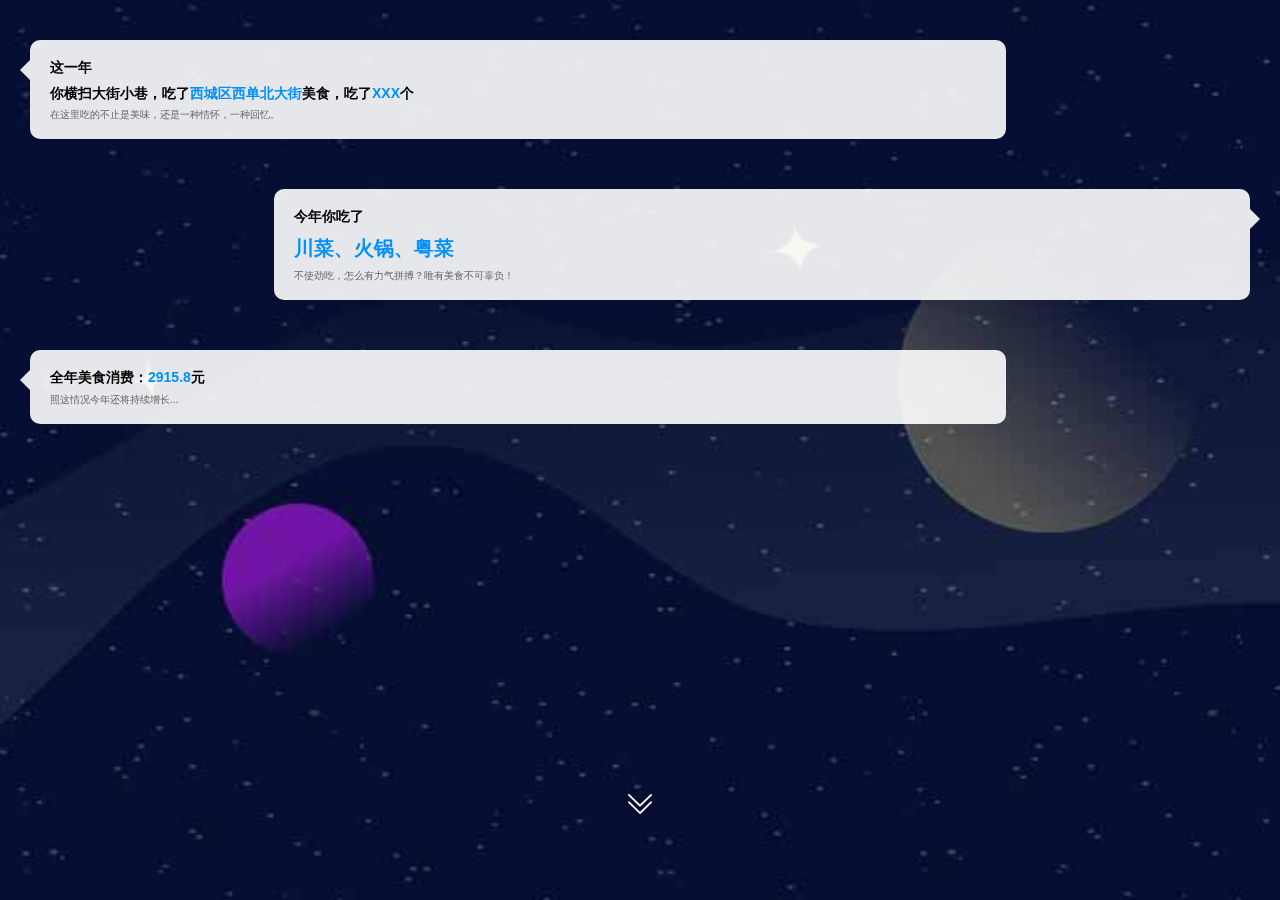
==== bill（20180208）/page.html @ b1ad032d "1" ====
<!DOCTYPE html>
<html lang="en">
<head>
	<meta charset="utf-8">
	<meta http-equiv="X-UA-Compatible" content="IE=edge">
	<meta name="viewport" content="width=device-width, initial-scale=1.0, maximum-scale=1.0, minimum-scale=1.0, user-scalable=no, minimal-ui">
	<meta name="apple-mobile-web-app-capable" content="yes">
	<meta name="apple-touch-fullscreen" content="yes">
	<meta name="apple-mobile-web-app-status-bar-style" content="black">
	<meta name="format-detection" content="telephone=no">
	<meta name="x5-fullscreen" content="true">
	<meta name="full-screen" content="yes">
	<meta name="imagemode" content="force">
	<title>内页</title>
	<link rel="stylesheet" href="css/global.css?20180208">
	<link rel="stylesheet" href="css/swiper/swiper-4.1.0.min.css">
	<link rel="stylesheet" href="css/swiper/animate.min.css">
	<style>
		html, body {
	      position: relative;
	      height: 100%;
	    }
	    .swiper-container {
	      width: 100%;
	      height: 100%;
	    }
	    .swiper-slide {
		  overflow: auto;
	    }
	</style>
</head>
<body>
	<div class="swiper-container">
		<div class="swiper-wrapper">
			<!--账单 start-->
			<div class="swiper-slide">
				<div class="container">
					<div class="pageBox ani" swiper-animate-effect="bounceInDown">
						<div class="pageBox-title">这一年</div>
						<div class="pageBox-content">你横扫大街小巷，吃了<strong>西城区西单北大街</strong>美食，吃了<strong>XXX</strong>个</div>
						<div class="pageBox-foot">在这里吃的不止是美味，还是一种情怀，一种回忆。</div>
					</div>
					<div class="pageBox ani" swiper-animate-effect="bounceInDown" swiper-animate-delay="0.3s">
						<div class="pageBox-title">今年你吃了</div>
						<div class="pageBox-content"><h5>川菜、火锅、粤菜</h5></div>
						<div class="pageBox-foot">不使劲吃，怎么有力气拼搏？唯有美食不可辜负！</div>
					</div>
					<div class="pageBox ani" swiper-animate-effect="bounceInDown" swiper-animate-delay="0.6s">
						<div class="pageBox-content">全年美食消费：<strong>2915.8</strong>元</div>
						<div class="pageBox-foot">照这情况今年还将持续增长...</div>
					</div>
					<div class="page-icon"><img src="img/page-icon.png" alt=""></div>
				</div>
			</div>
			<!--账单 end-->

			<!--使用优惠券 start-->
			<div class="swiper-slide">
				<div class="container pb5">
					<div class="page-title ani" swiper-animate-effect="bounceInUp">111这一年你使用的优惠券</div>
					<div class="page-bg ani" swiper-animate-effect="bounceInUp" swiper-animate-delay="0.1s">
						<div class="page-bg-img"><img src="img/list/img-01.png" alt=""></div>
						<div class="page-bg-name">西点</div>
						<div class="page-bg-box">使用优惠券<br>消费<strong>29</strong>张</div>
					</div>
					<div class="page-bg bg-02 size4 ani" swiper-animate-effect="bounceInUp" swiper-animate-delay="0.2s">
						<div class="page-bg-img"><img src="img/list/img-02.png" alt=""></div>
						<div class="page-bg-name">意面披萨</div>
						<div class="page-bg-box">使用优惠券<br>消费<strong>159</strong>张</div>
					</div>
					<div class="page-bg bg-03 size4 ani" swiper-animate-effect="bounceInUp" swiper-animate-delay="0.3s">
						<div class="page-bg-img"><img src="img/list/img-03.png" alt=""></div>
						<div class="page-bg-name">咖啡简餐</div>
						<div class="page-bg-box">使用优惠券<br>消费<strong>1519</strong>张</div>
					</div>
					<div class="page-bg bg-04 size4 ani" swiper-animate-effect="bounceInUp" swiper-animate-delay="0.4s">
						<div class="page-bg-img"><img src="img/list/img-04.png" alt=""></div>
						<div class="page-bg-name">融合菜</div>
						<div class="page-bg-box">使用优惠券<br>消费<strong>159</strong>张</div>
					</div>
					<div class="page-bg bg-05 size4 ani" swiper-animate-effect="bounceInUp" swiper-animate-delay="0.5s">
						<div class="page-bg-img"><img src="img/list/img-05.png" alt=""></div>
						<div class="page-bg-name">新疆菜</div>
						<div class="page-bg-box">使用优惠券<br>消费<strong>94</strong>张</div>
					</div>
					<div class="page-bg bg-06 ani" swiper-animate-effect="bounceInUp" swiper-animate-delay="0.6s">
						<div class="page-bg-img"><img src="img/list/img-06.png" alt=""></div>
						<div class="page-bg-name">日料</div>
						<div class="page-bg-box">使用优惠券<br>消费<strong>94</strong>张</div>
					</div>
					<div class="page-bg bg-07 ani" swiper-animate-effect="bounceInUp" swiper-animate-delay="0.7s">
						<div class="page-bg-img"><img src="img/list/img-07.png" alt=""></div>
						<div class="page-bg-name">北京菜</div>
						<div class="page-bg-box">使用优惠券<br>消费<strong>294</strong>张</div>
					</div>
					<div class="page-bg bg-08 ani" swiper-animate-effect="bounceInUp" swiper-animate-delay="0.8s">
						<div class="page-bg-img"><img src="img/list/img-08.png" alt=""></div>
						<div class="page-bg-name">商超</div>
						<div class="page-bg-box">使用优惠券<br>消费<strong>294</strong>张</div>
					</div>
					<div class="page-bg bg-09 ani" swiper-animate-effect="bounceInUp" swiper-animate-delay="0.9s">
						<div class="page-bg-img"><img src="img/list/img-09.png" alt=""></div>
						<div class="page-bg-name">服饰</div>
						<div class="page-bg-box">使用优惠券<br>消费<strong>94</strong>张</div>
					</div>
					<div class="page-bg bg-10 ani" swiper-animate-effect="bounceInUp" swiper-animate-delay="1s">
						<div class="page-bg-img"><img src="img/list/img-10.png" alt=""></div>
						<div class="page-bg-name">火锅</div>
						<div class="page-bg-box">使用优惠券<br>消费<strong>94</strong>张</div>
					</div>
					<div class="page-icon"><a href="page-03.html"><img src="img/page-icon.png" alt=""></a></div>
				</div>
			</div>
			<!--使用优惠券 end-->
			
			<!--图表 start-->
			<div class="swiper-slide">
				<div class="container">
					<div class="page-title ani" swiper-animate-effect="fadeInLeft">时间分布</div>
					<div class="page-time ani" swiper-animate-effect="fadeInRight" swiper-animate-delay="0.3s"></div>
					<div class="page-pointer ani" swiper-animate-effect="fadeInLeft" swiper-animate-delay="0.6s" >
						<div class="page-pointer-title">地区分布</div>
						<div class="page-pointer-map"></div>
						<div class="page-pointer-box">
							<ul>
								<li>北京市西城区西单北大街133号太运广场7层：<strong>2579</strong> 张</li>
								<li>朝阳区三丰北里2号悠唐购物中心5层：<strong>124</strong> 张</li>
								<li>北京市东城区新中街甲3号蜂巢剧场B1层：<strong>1429</strong> 张</li>
							</ul>
						</div>
					</div>
					<div class="page-icon"><a href="page-04.html"><img src="img/page-icon.png" alt=""></a></div>
				</div>
			</div>
			<!--图表 end-->
			
			<!--全年消费账单 start-->
			<div class="swiper-slide">
				<div class="container">
					<div class="page-title ani" swiper-animate-effect="fadeInUp"><span><a href="#" class="btn-zd">查看账单</a></span></div>
					<div class="page-box ani">
						<div class="page-box-title ani" swiper-animate-effect="fadeInUp" swiper-animate-delay="0.3s">全年消费账单</div>
						<div class="page-box-xx ani" swiper-animate-effect="fadeInUp" swiper-animate-delay="0.6s">
							<ul>
								<li>使用优惠券：<strong>2584</strong> 张</li>
								<li>优惠券额度：<strong>1024</strong> 张</li>
							</ul>
							<p>荣获平台奖项：</p>
							<dl>
								<dd><img src="img/img-01.png" alt=""></dd>
								<dt>全网你最美</dt>
								<dd>您已打败全国35%的食客</dd>
							</dl>
							<h5>吃货脚印</h5>
							<ol>
								<li><img src="img/logo/logo-01.jpg" alt=""></li>
								<li><img src="img/logo/logo-02.jpg" alt=""></li>
								<li><img src="img/logo/logo-03.jpg" alt=""></li>
								<li><img src="img/logo/logo-04.jpg" alt=""></li>
								<li><img src="img/logo/logo-05.jpg" alt=""></li>
								<li><img src="img/logo/logo-06.jpg" alt=""></li>
							</ol>
						</div>
					</div>
					<div class="page-icon"><a href="page-04.html"><img src="img/page-icon.png" alt=""></a></div>
				</div>
			</div>
			<!--全年消费账单 end-->
			
			<!--开启宝箱 start-->
			<div class="swiper-slide">
				<div class="container">
					<div class="page-title ani" swiper-animate-effect="fadeInUp"><span><a href="#"><img src="img/icon-fx.png" alt=""></a></span></div>
					<div class="page-box">
						<div class="page-box-title ani" swiper-animate-effect="fadeInUp" swiper-animate-delay="0.3s">全年消费账单</div>
						<div class="page-box-xx ani" swiper-animate-effect="fadeInUp" swiper-animate-delay="0.6s">
							<ul>
								<li>使用优惠券：<strong>2584</strong> 张</li>
								<li>优惠券额度：<strong>1024</strong> 张</li>
							</ul>
							<p>荣获平台奖项：</p>
							<dl>
								<dd><img src="img/img-02.png" alt=""></dd>
								<dt>美食家</dt>
								<dd>您已打败全国35%的食客</dd>
							</dl>
							<h5>吃货脚印</h5>
							<ol>
								<li><img src="img/logo/logo-01.jpg" alt=""></li>
								<li><img src="img/logo/logo-02.jpg" alt=""></li>
								<li><img src="img/logo/logo-03.jpg" alt=""></li>
								<li><img src="img/logo/logo-04.jpg" alt=""></li>
								<li><img src="img/logo/logo-05.jpg" alt=""></li>
								<li><img src="img/logo/logo-06.jpg" alt=""></li>
							</ol>
						</div>
					</div>
					<div class="page-icon"><a href="#" id="bx-kai">开启年终宝箱<br><img src="img/page-icon.png" alt=""></a></div>
				</div>
			</div>
			<!--开启宝箱 end-->
		</div>

		<!--动画-->
			<!--灰色背景 start-->
			<div class="an-bg none"></div>
			<!--灰色背景 end-->

			<!--宝箱 start-->
			<div class="an-cd none"><img src="img/animate/bg.png" alt=""></div>
			<div class="an-bx none"><a href="#" id="bx"><img src="img/animate/box-01.png" alt=""></a></div>
			<!--宝箱 end-->
		
			<!--开启宝箱 start-->
			<div class="an-red-icon anmited-sf none"><img src="img/animate/bg-01.png" alt=""></div>
			<div class="an-red-bx none"><img src="img/animate/box-02.png" alt=""></div>
			<div class="an-red anmited-sf none">
				<h5>恭喜你</h5>
				<dl>
					<dt>优惠券</dt>
					<dd><strong>20</strong>元</dd>
					<dd><a href="#">点击领取</a></dd>
				</dl>
				<p class="flash animated infinite"><img src="img/animate/stars.png" alt=""></p>
			</div>
			<!--开启宝箱 end-->
		<!--动画 end-->
	</div>
	
	<script src="js/jquery.min.js"></script>
	<script src="js/swiper/swiper-4.1.0.min.js"></script>
	<script src="js/swiper/swiper.animate1.0.3.min.js"></script>
	 <!-- Initialize Swiper -->
	 <!--图表-->
	<script src="js/highcharts/highcharts.js"></script>
	<script src="js/highcharts/exporting.js"></script>
	<script src="js/highcharts/highcharts-zh_CN.js"></script>
	<!--图表end -->
	<script>
		$(function () {
			// 时间分布
			var timeData = [49.9, 71.5, 106.4, 129.2, 144.0, 176.0, 135.6, 148.5, 216.4, 194.1, 95.6, 54.4];
			$('.page-time').highcharts({
			    chart: {
			        type: 'column',
			        backgroundColor: null,
	            	plotBorderWidth: "0"
			    },
			    title: {
			        text: null,
			        textStyle: {
			            color: '#f00',
			            fontSize: 16,
			        }
			    },
			    xAxis: {
			        categories: [
			            '1月',
			            '2月',
			            '3月',
			            '4月',
			            '5月',
			            '6月',
			            '7月',
			            '8月',
			            '9月',
			            '10月',
			            '11月',
			            '12月'
			        ],
			        crosshair: true,
			        labels: {
                        style: {
                            color: '#fff'
                        }
                    }
			    },
			    yAxis: {  
					title: null,  
					labels:{  
						enabled:false   //去掉文字信息
					}, 
					min: 0,
		            stackLabels: {
		                enabled: true,
		                style: {
		                    color: "#fff"
		                }
		            },
		            gridLineColor: "rgba(255,255,255,.3)", //设置边框线
				}, 
				//去掉筛选
				legend: {
	                enabled: false
	            }, 
			    // 去水印
			    credits: {
			    	enabled: false
			    },
			    // 去右上角打印
			    exporting: {  
		            enabled: false  
				},
			    plotOptions: {
			    	allowPointSelect: false,
		            column: {
		                stacking: 'normal' // 显示文字在图表顶部
		            },
		            series: {
		                marker: {
		                    enabled: false
		                }
		            }
		        },
			    series: [{
			        name: ' ',
			        data: timeData, //展示数据
			        color: {
			        	linearGradient: [0, 0, 500, 500],
		                stops: [
		                    [0, 'rgba(0, 242, 254, .8)'],
		                    [1, 'rgba(79, 172, 254, .8)']
		                ]
			        },
			        borderWidth: "0"
			    }],
			});

			// 饼图
			var mapData = [['朝阳区',67],['西城区',21],['东城区',12]]
			$('.page-pointer-map').highcharts({
				colors: ['#00a0e9', '#80c269', '#f19149', '#f7a35c', '#8085e9', '#f15c80', '#e4d354', '#2b908f', '#f45b5b', '#91e8e1'],
		        chart: {
		            plotBackgroundColor: null,
		            plotBorderWidth: null,
		            plotShadow: false,
		            backgroundColor: null
		        },
		        title: {
		            text: null
		        },
		        tooltip: {
		            headerFormat: '{series.name}<br>',
		            pointFormat: '{point.name}: <b>{point.percentage:.1f}%</b>'
		        },
		        plotOptions: {
		            pie: {
		                allowPointSelect: true,
		                cursor: 'pointer',
		                dataLabels: {
		                    enabled: true,
		                    distance: 5, //调整文字间距
		                    format: '<b>{point.name}</b>: {point.percentage:.1f} %',
		                    style: {
		                        color: "#666"
		                    }
		                }
		            }
		        },
		        series: [{
		            type: 'pie',
		            name: '  ',
		            data: mapData
		        }],
		        //去掉筛选
				legend: {
	                enabled: false
	            }, 
			    // 去水印
			    credits: {
			    	enabled: false
			    },
			    // 去右上角打印
			    exporting: {  
		            enabled: false  
				},
		    });

			/*-------宝箱动画-------*/
		    

			//点击宝箱
			$("#bx").click(function(){
				$(this).parent().hide();
				$(".an-red-bx").show().addClass("animated bounceInUp");
				setTimeout(function(){
					$(".anmited-sf").show().addClass("animate-red");
				},1000)
			})
			/*-------宝箱动画 end-------*/
		});
		var flag = false,
			num = 0;
		/*--------swiper-------*/
		var swiper = new Swiper('.swiper-container', {
			direction: 'vertical',
			pagination: {
				el: '.swiper-pagination',
				clickable: true,
			},
			autoHeight: true,
			on: {
				init: function(){
					swiperAnimateCache(this); //隐藏动画元素 
					swiperAnimate(this); //初始化完成开始动画
				}, 
				slideChangeTransitionEnd: function(){ 
					swiperAnimate(this); //每个slide切换结束时也运行当前slide动画
					console.log(this.activeIndex);//切换结束时，告诉我现在是第几个slide
				},
				touchMove: function(event){
					//你的事件
					if(this.activeIndex == 4 && num == 0){
						flag = true;
						num = 1;
					}
					if (flag == true && num == 1) {
						//开启宝箱
						var box = $(".an-bg,.an-cd,.an-bx");
						box.show();
						$(".an-cd").addClass("animated bounceIn");
						$(".an-bx").addClass("animated bounceInUp");
						flag = false;
						num = 2;
						swiper.detachEvents();
					}
			    },
			},
		});
		/*--------swiper-------*/

		/*-------swiper出滚动条-------*/
		var startScroll, touchStart, touchCurrent;
		swiper.slides.on('touchstart', function (e) {
			startScroll = this.scrollTop;
			touchStart = e.targetTouches[0].pageY;
		}, true);
		swiper.slides.on('touchmove', function (e) {
			touchCurrent = e.targetTouches[0].pageY;
			var touchesDiff = touchCurrent - touchStart;
			var slide = this;
			var onlyScrolling =
			( slide.scrollHeight > slide.offsetHeight ) && //allow only when slide is scrollable
				(
				( touchesDiff < 0 && startScroll === 0 ) || //start from top edge to scroll bottom
				( touchesDiff > 0 && startScroll === ( slide.scrollHeight - slide.offsetHeight ) ) || //start from bottom edge to scroll top
				( startScroll > 0 && startScroll < ( slide.scrollHeight - slide.offsetHeight ) ) //start from the middle
			);
			if (onlyScrolling) {
				e.stopPropagation();
			}
		}, true);
		/*-------swiper出滚动条-------*/
	</script>
	<script>
    
  </script>
</body>
</html>
---- bill（20180208）/css/global.css ----
@charset "UTF-8";
/*默认链接样式*/
.mr0 {
  margin: 0 !important; }

.mb15 {
  margin-bottom: 15px; }

.pt15 {
  padding-top: 15px; }

.pad25 {
  padding: 25px; }

.ptl23 {
  padding: 20px 30px; }

.red {
  color: #f00 !important; }

.text-right {
  text-align: right; }

.text-center {
  text-align: center; }

.text-over {
  overflow: hidden;
  text-overflow: ellipsis;
  white-space: nowrap; }

/*右侧内容宽度 start*/
/* 重设样式 */
html {
  font-size: 20px;
  position: relative;
  min-height: 100%; }

body {
  font-size: 100%;
  font-family: "Microsoft YaHei", Verdana, Simsun, Helvetica, Arial, sans-serif;
  color: #666;
  margin: 0 auto;
  background: #eee;
  line-height: 1.82857143;
  overflow-x: hidden;
  background: url(../img/bg-1.jpg) no-repeat;
  background-size: cover;
  position: relative;
  min-height: 100%; }

* {
  padding: 0;
  margin: 0;
  box-sizing: border-box;
  -moz-box-sizing: border-box;
  -webkit-box-sizing: border-box; }

fieldset, img {
  border: 0; }

table {
  border-collapse: collapse;
  border-spacing: 0; }

ul, ol {
  list-style: none; }

h1, h2, h3, h4, h5, h6 {
  font-size: 100%;
  font-weight: normal; }

img {
  vertical-align: top;
  border: 0; }

a, input, button {
  font-family: "Microsoft YaHei", Verdana, Simsun, Helvetica, Arial, sans-serif;
  hide-focus: expression(this.hideFocus=true);
  /* for ie 5+ */
  outline: none;
  /* for firefox 1.5 +去掉链接点击的虚线框 */ }

em {
  font-style: normal; }

select:not(:-internal-list-box) {
  overflow: visible !important; }

label {
  line-height: 39px; }

input:disabled {
  background-color: #f1f1f1; }

input[readonly='readonly'] {
  background-color: #f1f1f1; }

button[disabled='disabled'] {
  cursor: auto !important; }

.btn {
  opacity: 1;
  transition: .5s;
  -o-transition: .5s;
  -moz-transition: .5s;
  -webkit-transition: .5s; }
  .btn:hover {
    opacity: .8; }

.btn {
  width: 100%;
  border-radius: 5px;
  display: inline-block;
  height: 2rem;
  margin-bottom: 0;
  font-weight: normal;
  line-height: 1.42857143;
  text-align: center;
  white-space: nowrap;
  vertical-align: middle;
  -ms-touch-action: manipulation;
  touch-action: manipulation;
  cursor: pointer;
  -webkit-user-select: none;
  -moz-user-select: none;
  -ms-user-select: none;
  user-select: none;
  background: #e0e0e0;
  border: 1px solid transparent;
  border-radius: 3px;
  color: #666; }

.btn:hover {
  color: #666; }

.btn-style {
  background: #3ad0c3;
  color: #fff !important; }
  .btn-style:hover {
    color: #fff; }

input {
  border: none; }

/*-------登录-------start*/
.container {
  position: relative;
  padding: 0 1.5rem;
  min-height: 95%; }
  .container.pb5 {
    padding-bottom: 5rem; }

.login-bg {
  width: 10rem;
  height: 8rem;
  background: url(../img/text-01.png) no-repeat;
  float: right;
  background-size: 100% auto;
  margin: 3rem 1rem .5rem 0; }

.login-box {
  width: 100%;
  background: rgba(255, 255, 255, 0.85);
  float: left;
  padding: 1rem;
  border-radius: 10px; }
  .login-box div {
    width: 100%;
    float: left;
    margin-bottom: 20px; }
  .login-box .login-title {
    color: #000;
    text-align: center;
    font-size: 1rem;
    font-weight: bold; }
  .login-box .login-message dl dt {
    width: 50%;
    float: left; }
  .login-box .login-message dl dd {
    width: 45%;
    float: right; }

.form-input {
  width: 100%;
  height: 2rem;
  line-height: 2rem;
  border: 1px solid #ccc;
  border-radius: 5px;
  padding: .25rem;
  background: none; }
  .form-input.bg {
    background: url(../img/phone.png) no-repeat 0.75rem center;
    background-size: auto 1rem;
    padding: 0 1rem 0 2rem; }

.message-btn {
  width: 100%;
  height: 2rem;
  background: #83889f;
  border: none;
  border-radius: 5px;
  color: #fff; }

.message-btn[disabled=disabled] {
  background: #ccc; }

/*-------登录-------end*/
/*-------开启账单-------end*/
.index-title {
  text-align: center; }
  .index-title h5 {
    margin: 5.375rem 0 4.5rem 0; }
    .index-title h5 img {
      width: 4.825rem; }
  .index-title dl dt {
    font-size: 1rem;
    color: #fff;
    text-align: center; }
  .index-title dl dd a {
    width: 60%;
    height: 2rem;
    line-height: 2rem;
    font-size: 1.2rem;
    color: #fff;
    border-radius: 30px;
    background-color: #57c2de;
    position: fixed;
    bottom: 5rem;
    left: 50%;
    transform: translateX(-50%);
    text-decoration: none; }

/*-------开启账单-------end*/
/*-------翻页-------end*/
.pageBox {
  width: 80%;
  padding: .75rem 1rem;
  background: rgba(255, 255, 255, 0.9);
  border-radius: 10px;
  position: relative;
  margin: 2rem 0 .5rem;
  float: left; }
  .pageBox:before {
    content: "";
    position: absolute;
    top: 1rem;
    left: -.5rem;
    border-top: .5rem solid transparent;
    border-right: .5rem solid #fff;
    border-bottom: .5rem solid transparent;
    opacity: .9; }
  .pageBox:nth-child(2n) {
    float: right; }
    .pageBox:nth-child(2n):before {
      left: auto;
      right: -.5rem;
      border-right: none;
      border-left: .5rem solid #fff; }
  .pageBox .pageBox-title {
    font-size: .7rem;
    font-weight: bold;
    line-height: 50rpx;
    color: #000; }
  .pageBox .pageBox-content {
    font-size: .7rem;
    font-weight: bold;
    line-height: 35rpx;
    color: #000;
    margin: 10rpx 0 15rpx; }
    .pageBox .pageBox-content strong {
      color: #0090ff; }
    .pageBox .pageBox-content h5 {
      font-size: 1rem;
      color: #0090ff;
      font-weight: bold; }
  .pageBox .pageBox-foot {
    font-size: .5rem;
    line-height: 30rpx;
    color: #666; }

.page-icon {
  width: 100%;
  position: absolute;
  bottom: 1.2rem;
  left: 0;
  animation: myfirst 1s;
  -moz-animation: myfirst 1s ease infinite;
  /* Firefox */
  -webkit-animation: myfirst 1s ease infinite;
  /* Safari 和 Chrome */
  -o-animation: myfirst 1s ease infinite;
  text-align: center; }
  .page-icon img {
    height: 1rem; }
  .page-icon a {
    color: #fff;
    text-decoration: none; }

@keyframes myfirst {
  0% {
    transform: translateY(0); }
  50% {
    transform: translateY(0.5rem); }
  100% {
    transform: translateY(0); } }
@-moz-keyframes myfirst /* Firefox */ {
  0% {
    transform: translateY(0); }
  50% {
    transform: translateY(0.5rem); }
  100% {
    transform: translateY(0); } }
@-webkit-keyframes myfirst /* Safari 和 Chrome */ {
  0% {
    transform: translateY(0); }
  50% {
    transform: translateY(0.5rem); }
  100% {
    transform: translateY(0); } }
@-o-keyframes myfirst /* Opera */ {
  0% {
    transform: translateY(0); }
  50% {
    transform: translateY(0.5rem); }
  100% {
    transform: translateY(0); } }
.page-title {
  color: #fff;
  font-size: 1rem;
  margin-top: 1.25rem;
  overflow: hidden; }
  .page-title span {
    margin-bottom: 1rem;
    float: right; }
    .page-title span a.btn-zd {
      background: #2b9d9c;
      width: 5rem;
      height: 1.75rem;
      line-height: 1.75rem;
      font-size: .75rem;
      text-align: center;
      border-radius: 6rem;
      color: #fff;
      float: right;
      text-decoration: none; }
    .page-title span img {
      width: 1.5rem; }

.page-bg {
  margin: 0 auto;
  width: 16.25rem;
  height: 7.1rem;
  background: url(../img/list/bg-01.png) no-repeat;
  background-size: cover;
  margin-top: .75rem;
  position: relative; }
  .page-bg.size4 .page-bg-name {
    line-height: 1.1rem; }
  .page-bg.bg-02 {
    background-image: url(../img/list/bg-02.png); }
  .page-bg.bg-03 {
    background-image: url(../img/list/bg-03.png); }
  .page-bg.bg-04 {
    background-image: url(../img/list/bg-04.png); }
  .page-bg.bg-05 {
    background-image: url(../img/list/bg-05.png); }
  .page-bg.bg-06 {
    background-image: url(../img/list/bg-06.png); }
  .page-bg.bg-07 {
    background-image: url(../img/list/bg-07.png); }
  .page-bg.bg-08 {
    background-image: url(../img/list/bg-08.png); }
    .page-bg.bg-08 .page-bg-img img {
      height: 5.125rem; }
  .page-bg.bg-09 {
    background-image: url(../img/list/bg-09.png); }
  .page-bg.bg-10 {
    background-image: url(../img/list/bg-10.png); }
    .page-bg.bg-10 .page-bg-img img {
      height: 4.5rem; }
  .page-bg .page-bg-name, .page-bg .page-bg-box, .page-bg .page-bg-img {
    position: absolute;
    top: 50%;
    transform: translateY(-50%);
    text-shadow: 1px 2px rgba(7, 1, 2, 0.3); }
  .page-bg .page-bg-name {
    width: 2.45rem;
    left: 1.45rem;
    font-size: 1.1rem;
    line-height: 1.8rem;
    font-weight: bold;
    color: #fff;
    padding: 0 .825rem; }
  .page-bg .page-bg-box {
    width: 7rem;
    left: 4.625rem;
    font-size: 1rem;
    line-height: 1.5rem;
    color: #fff; }
    .page-bg .page-bg-box strong {
      margin: 0 .25rem;
      font-weight: bold;
      display: inline-block; }
  .page-bg .page-bg-img {
    left: 10.2rem; }
    .page-bg .page-bg-img img {
      height: 4.175rem; }

/*-------翻页-------end*/
/*-------图表------- start*/
.page-time {
  width: 100%;
  height: 9rem; }

.page-pointer {
  width: 100%;
  background-color: rgba(242, 243, 245, 0.95);
  border-radius: 10px; }
  .page-pointer .page-pointer-title {
    text-align: center;
    border-radius: 10px 10px 0 0;
    background-color: #fff;
    height: 2.1rem;
    line-height: 2.1rem;
    font-size: 1rem;
    color: #333; }
  .page-pointer .page-pointer-map {
    height: 8rem; }
  .page-pointer .page-pointer-box {
    padding: .5rem; }
    .page-pointer .page-pointer-box ul li {
      background: url(../img/position-icon.png) no-repeat 0 0.2rem;
      background-size: .45rem;
      font-size: .5rem;
      padding-left: .6rem; }
      .page-pointer .page-pointer-box ul li strong {
        color: #00a0e9;
        margin: 0 .2rem; }

/*-------图表------- end*/
.page-box {
  width: 100%;
  background: url(../img/page-bg1.png) rgba(255, 255, 255, 0.95) no-repeat 0 bottom;
  background-size: 100%;
  border-radius: 10px;
  padding-bottom: 1rem; }
  .page-box .page-box-title {
    text-align: center;
    border-radius: 10px 10px 0 0;
    height: 2.1rem;
    line-height: 2.1rem;
    font-size: 1rem;
    color: #333;
    border-bottom: 1px solid #eee; }
  .page-box .page-box-xx {
    padding: 0 1rem;
    background: url(../img/page-bg.png) no-repeat right 1.25rem;
    background-size: 5.75rem; }
    .page-box .page-box-xx ul {
      margin-left: .2rem;
      margin-top: .5rem; }
      .page-box .page-box-xx ul li {
        font-size: .75rem;
        padding-left: .6rem;
        color: #333; }
        .page-box .page-box-xx ul li strong {
          color: #00a0e9;
          margin: 0 .2rem; }
    .page-box .page-box-xx p {
      font-size: .8rem;
      font-weight: bold;
      color: #333; }
    .page-box .page-box-xx dl {
      position: relative;
      text-align: center; }
      .page-box .page-box-xx dl:before, .page-box .page-box-xx dl:after {
        width: 100%;
        height: 100%;
        content: "";
        position: absolute;
        top: 0; }
      .page-box .page-box-xx dl:before {
        left: 0;
        background: url(../img/page-img-01.png) no-repeat 0 center;
        background-size: 2rem; }
      .page-box .page-box-xx dl:after {
        right: 0;
        background: url(../img/page-img-02.png) no-repeat right center;
        background-size: 2rem; }
      .page-box .page-box-xx dl dt {
        color: #f66;
        font-size: 1.15rem;
        font-weight: bold;
        line-height: 2rem; }
      .page-box .page-box-xx dl dd {
        color: #666;
        font-size: .75rem; }
        .page-box .page-box-xx dl dd img {
          height: 2.02rem; }
    .page-box .page-box-xx h5 {
      color: #333;
      text-align: center;
      font-size: .8rem;
      font-weight: bold;
      border-top: 1px solid #ddd;
      margin-top: 1rem;
      padding-top: 1rem; }
    .page-box .page-box-xx ol {
      overflow: hidden; }
      .page-box .page-box-xx ol li {
        width: 33%;
        float: left;
        text-align: center;
        margin-top: .5rem; }
        .page-box .page-box-xx ol li img {
          border: 1px solid #ddd;
          border-radius: 5px;
          width: 3rem;
          height: 2.5rem; }

.page-bx {
  text-align: center; }

/*动画*/
.an-bg {
  position: fixed;
  z-index: 9999999;
  top: 0;
  right: 0;
  bottom: 0;
  left: 0;
  background: rgba(0, 0, 0, 0.5); }

.an-bx {
  width: 100%;
  position: fixed;
  z-index: 9999999;
  text-align: center;
  top: 50%; }
  .an-bx img {
    width: 70%;
    transform: translateY(-50%); }

.an-cd {
  width: 100%;
  position: fixed;
  z-index: 9999999;
  text-align: center;
  height: 100%;
  top: 50%;
  animation-delay: 1s; }
  .an-cd img {
    width: 100%;
    transform: translateY(-50%); }

/*红包*/
.an-red {
  width: 100%;
  height: 100%;
  top: 20%;
  position: fixed;
  z-index: 9999999;
  background: url(../img/animate/red.png) no-repeat center 0;
  background-size: 10rem; }
  .an-red h5 {
    text-align: center;
    line-height: 3rem;
    font-size: 1rem;
    font-weight: bold;
    color: #fff; }
  .an-red dl {
    color: #fff;
    margin-top: 3rem;
    font-weight: bold; }
    .an-red dl dt {
      width: 1rem;
      line-height: 1.1rem;
      text-align: center;
      position: absolute;
      top: 5rem;
      left: 50%;
      margin-left: -3.7rem; }
    .an-red dl dd {
      text-align: center; }
      .an-red dl dd strong {
        font-size: 2.5rem;
        line-height: 1rem; }
      .an-red dl dd a {
        width: 4.35rem;
        height: 1.5rem;
        line-height: 1.5rem;
        background: #fff;
        text-align: center;
        font-size: .6rem;
        color: #f00;
        display: inline-block;
        text-decoration: none;
        border-radius: 5px; }
  .an-red p {
    width: 60%;
    position: absolute;
    left: 20%;
    top: -5%; }
    .an-red p img {
      width: 100%; }

/*红包 end*/
.an-red-icon {
  width: 100%;
  top: 50%;
  position: fixed;
  z-index: 9999999;
  margin-top: 3rem; }
  .an-red-icon img {
    width: 100%;
    transform: translateY(-50%); }

.an-red-bx {
  width: 100%;
  top: 50%;
  position: fixed;
  z-index: 9999999;
  text-align: center;
  margin-top: 6rem; }
  .an-red-bx img {
    height: 7rem;
    transform: translateY(-50%); }

.animate-red {
  animation: anred 1s;
  -moz-animation: anred 1s;
  /* Firefox */
  -webkit-animation: anred 1s;
  /* Safari 和 Chrome */
  -o-animation: anred 1s; }

.none {
  display: none; }

@keyframes anred {
  from {
    transform: scale(0); }
  to {
    transform: scale(1); } }
@-moz-keyframes anred {
  from {
    transform: scale(0); }
  to {
    transform: scale(1); } }
@-webkit-keyframes anred {
  from {
    transform: scale(0); }
  to {
    transform: scale(1); } }
@-o-keyframes anred {
  from {
    transform: scale(0); }
  to {
    transform: scale(1); } }
/*动画 end*/

/*# sourceMappingURL=global.css.map */
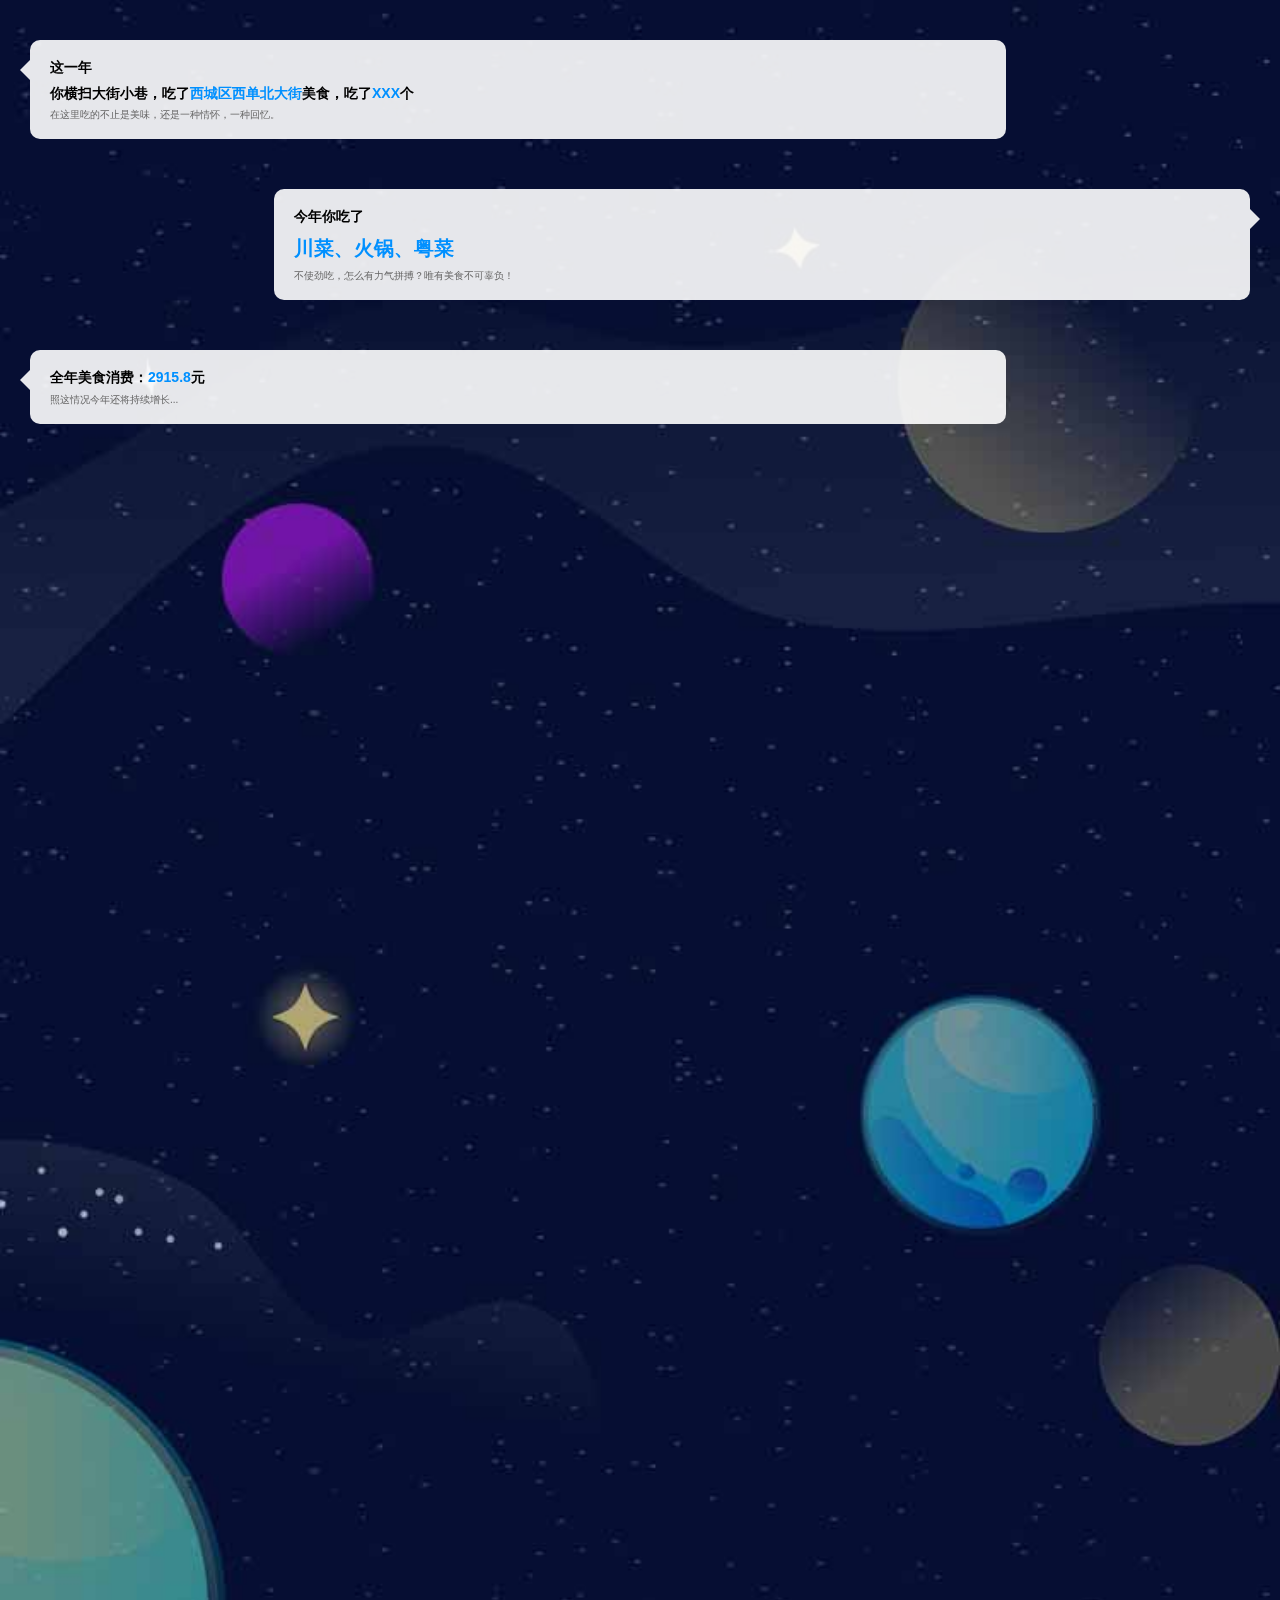
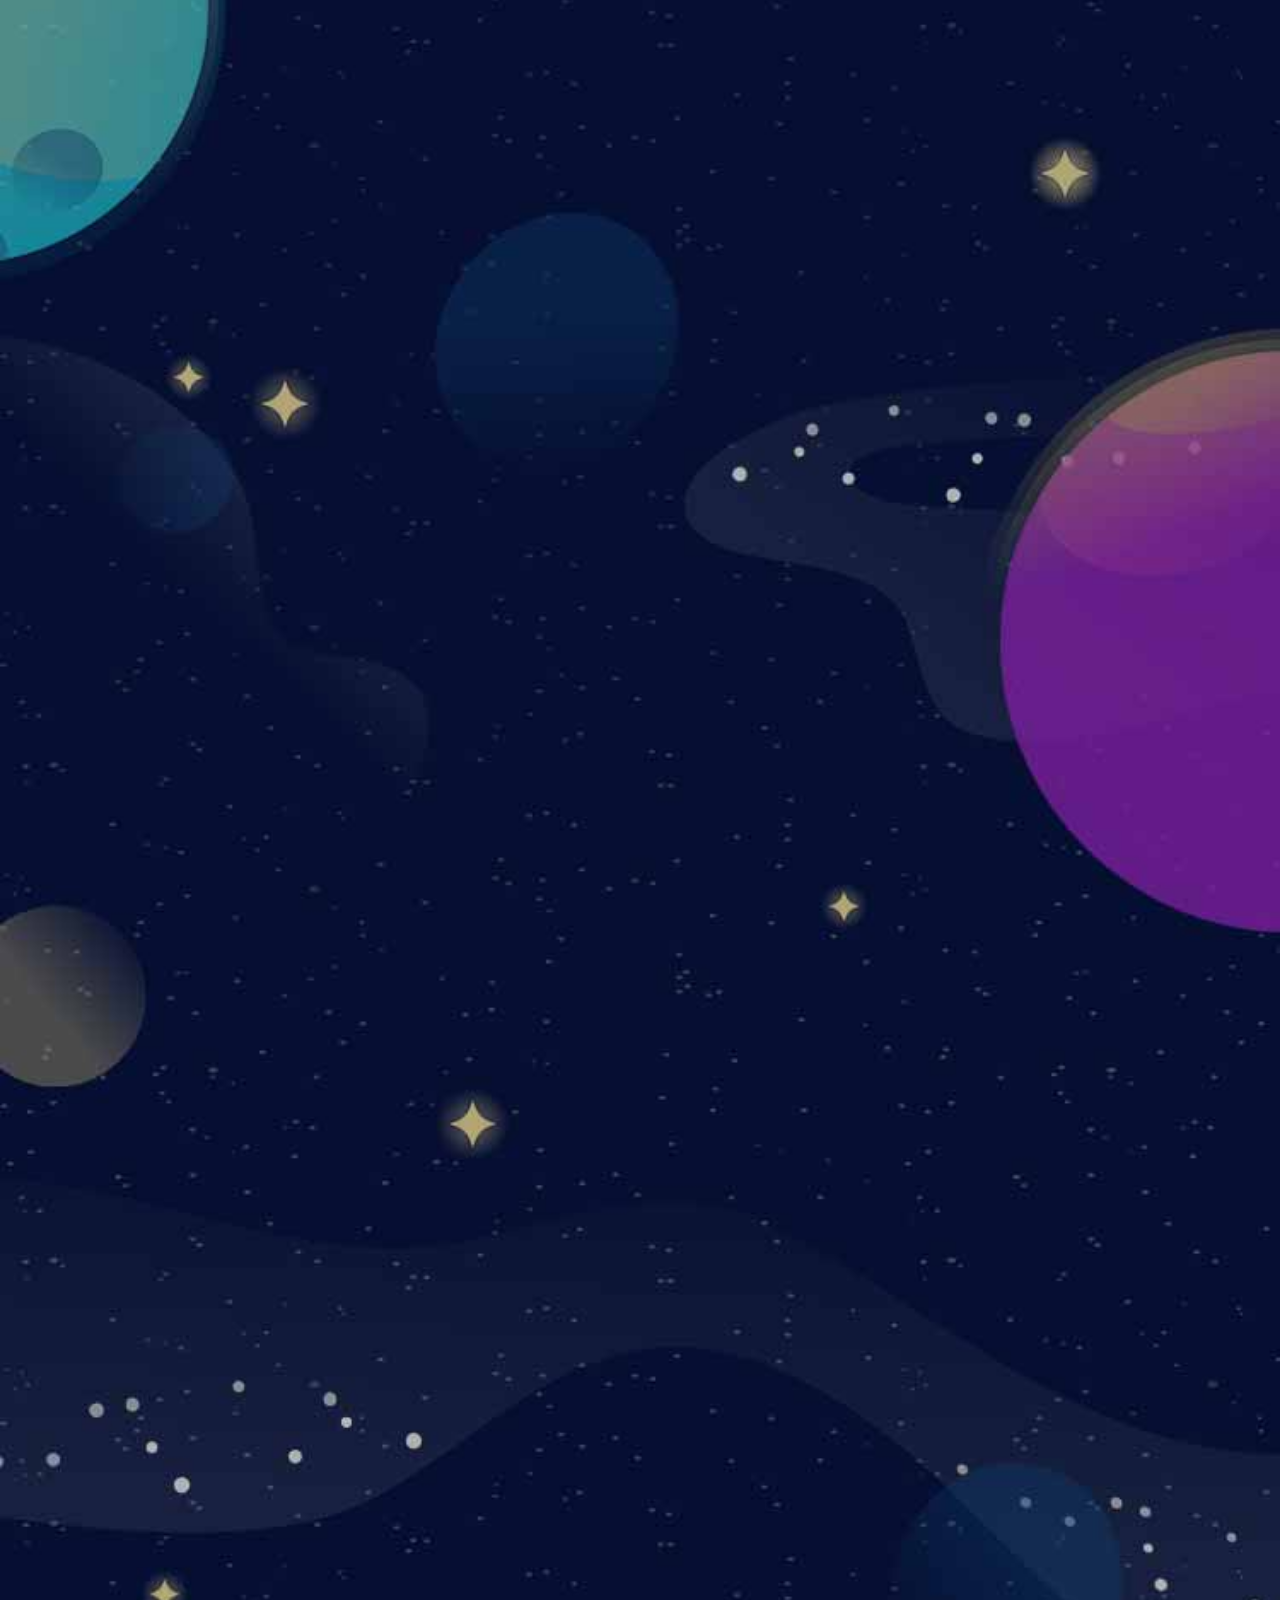
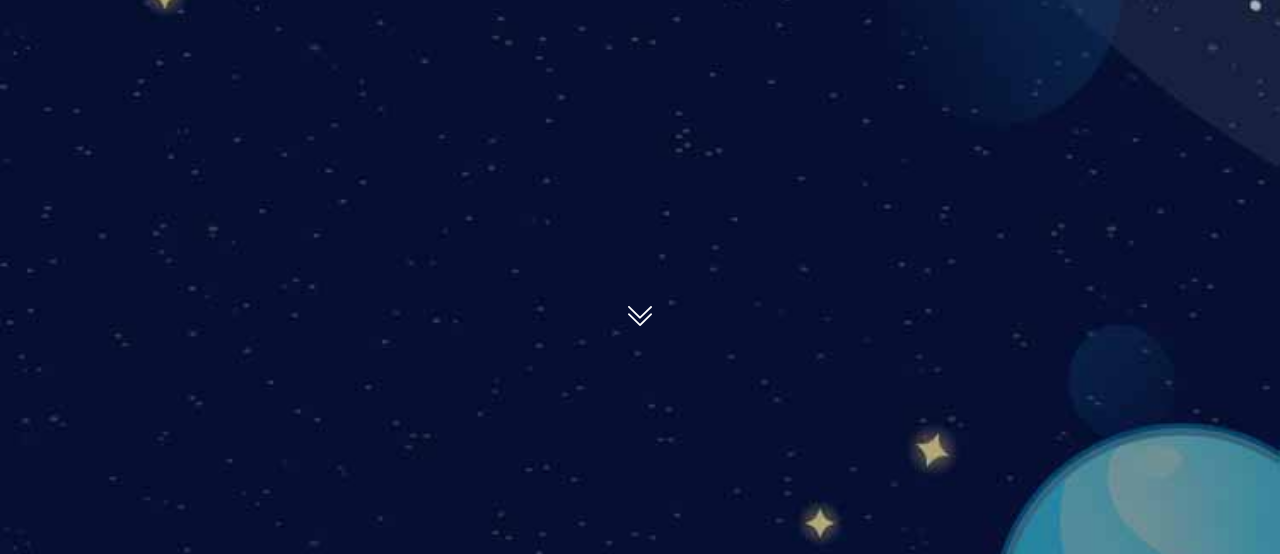
==== commit e478a765: "【修改】111" ====
--- a/bill（20180208）/page.html
+++ b/bill（20180208）/page.html
@@ -20,13 +20,6 @@
 	      position: relative;
 	      height: 100%;
 	    }
-	    .swiper-container {
-	      width: 100%;
-	      height: 100%;
-	    }
-	    .swiper-slide {
-		  overflow: auto;
-	    }
 	</style>
 </head>
 <body>
@@ -57,7 +50,7 @@
 			<!--使用优惠券 start-->
 			<div class="swiper-slide">
 				<div class="container pb5">
-					<div class="page-title ani" swiper-animate-effect="bounceInUp">111这一年你使用的优惠券</div>
+					<div class="page-title ani" swiper-animate-effect="bounceInUp">这一年你使用的优惠券</div>
 					<div class="page-bg ani" swiper-animate-effect="bounceInUp" swiper-animate-delay="0.1s">
 						<div class="page-bg-img"><img src="img/list/img-01.png" alt=""></div>
 						<div class="page-bg-name">西点</div>
@@ -377,7 +370,6 @@
 		    });
 
 			/*-------宝箱动画-------*/
-		    
 
 			//点击宝箱
 			$("#bx").click(function(){
--- a/bill（20180208）/css/global.css
+++ b/bill（20180208）/css/global.css
@@ -659,5 +659,11 @@
   to {
     transform: scale(1); } }
 /*动画 end*/
+.swiper-container {
+  width: 100%;
+  height: 100%; }
+
+.swiper-slide {
+  overflow: auto; }
 
 /*# sourceMappingURL=global.css.map */
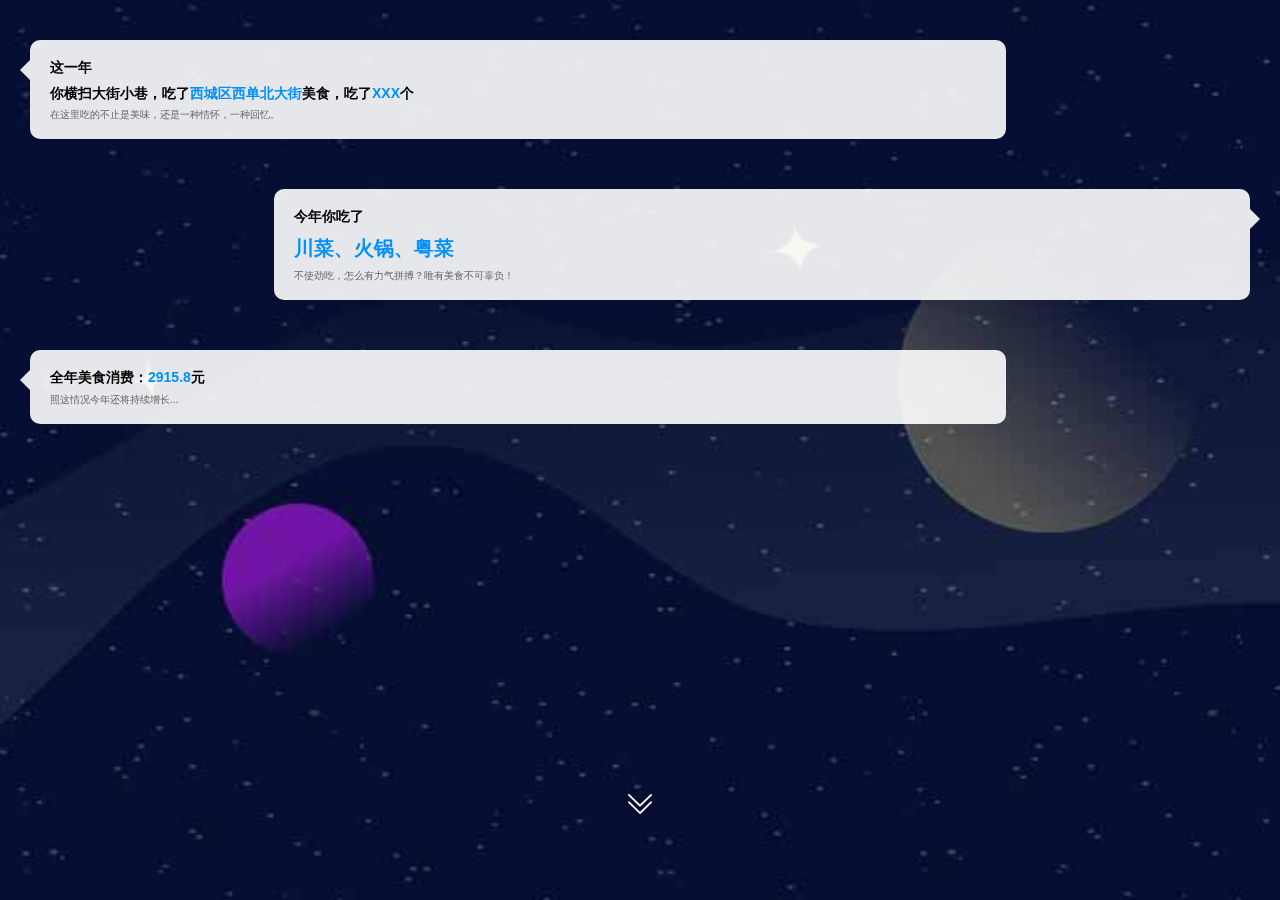
==== commit 2cf6343b: "最新代码" ====
--- a/bill（20180208）/page.html
+++ b/bill（20180208）/page.html
@@ -19,6 +19,13 @@
 		html, body {
 	      position: relative;
 	      height: 100%;
+	    }
+	    .swiper-container {
+	      width: 100%;
+	      height: 100%;
+	    }
+	    .swiper-slide {
+		  overflow: auto;
 	    }
 	</style>
 </head>
--- a/bill（20180208）/css/global.css
+++ b/bill（20180208）/css/global.css
@@ -659,11 +659,5 @@
   to {
     transform: scale(1); } }
 /*动画 end*/
-.swiper-container {
-  width: 100%;
-  height: 100%; }
-
-.swiper-slide {
-  overflow: auto; }
 
 /*# sourceMappingURL=global.css.map */
